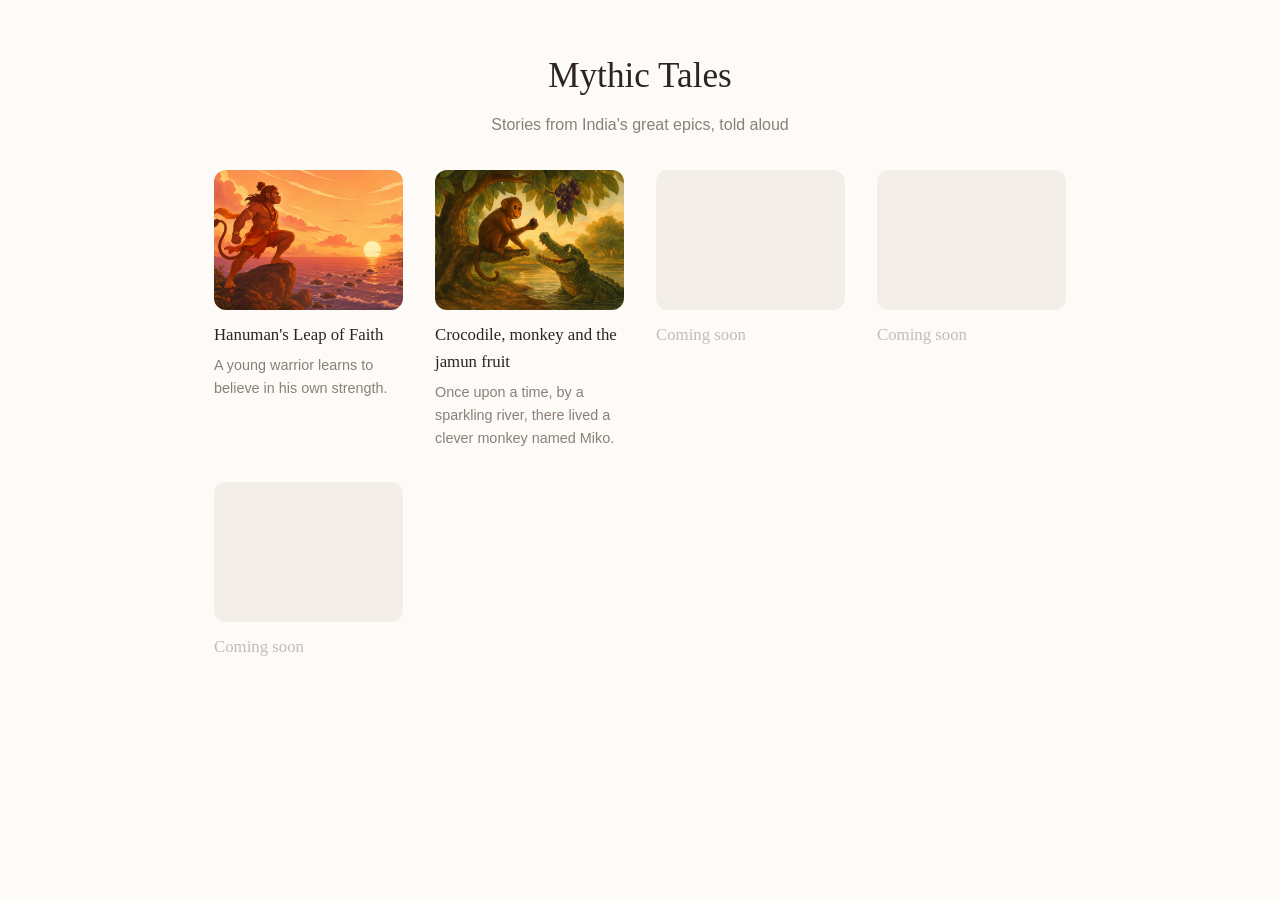
==== site/index.html @ 51dd6d0e "content: publish story - content/crocodile-monkey-and-the-jamun-fruit.md" ====
<!DOCTYPE html>
<html lang="en">
<head>
  <meta charset="UTF-8">
  <meta name="viewport" content="width=device-width, initial-scale=1.0">
  <title>Mythic Tales</title>
  <meta name="description" content="Stories from India's great epics, narrated aloud for kids with expressive AI voice.">

  <meta property="og:title" content="Mythic Tales">
  <meta property="og:description" content="Stories from India's great epics, narrated aloud for kids with expressive AI voice.">
  <meta property="og:image" content="https://guruduttadongre.github.io/mythic-tales/images/site-preview.png">
  <meta property="og:url" content="https://guruduttadongre.github.io/mythic-tales/">
  <meta property="og:type" content="website">

  <meta name="twitter:card" content="summary_large_image">
  <meta name="twitter:title" content="Mythic Tales">
  <meta name="twitter:description" content="Stories from India's great epics, narrated aloud for kids with expressive AI voice.">
  <meta name="twitter:image" content="https://guruduttadongre.github.io/mythic-tales/images/site-preview.png">

  <link rel="stylesheet" href="css/styles.css">
</head>
<body>

  <header class="site-header">
    <h1>Mythic Tales</h1>
    <p class="tagline">Stories from India's great epics, told aloud</p>
  </header>

  <main class="story-grid">

    <a href="hanuman.html" class="story-card story-card--available">
      <div class="story-card__image story-card__image--hanuman"></div>
      <h2>Hanuman's Leap of Faith</h2>
      <p>A young warrior learns to believe in his own strength.</p>
    </a>

    <a href="crocodile-monkey-and-the-jamun-fruit.html" class="story-card story-card--available">
      <div class="story-card__image" style="background-image: url('images/crocodile-monkey-and-the-jamun-fruit-card.png'); background-size: cover; background-position: center;"></div>
      <h2>Crocodile, monkey and the jamun fruit</h2>
      <p>Once upon a time, by a sparkling river, there lived a clever monkey named Miko.</p>
    </a>

    <div class="story-card story-card--coming-soon">
      <div class="story-card__image story-card__image--placeholder"></div>
      <h2>Coming soon</h2>
    </div>

    <div class="story-card story-card--coming-soon">
      <div class="story-card__image story-card__image--placeholder"></div>
      <h2>Coming soon</h2>
    </div>

    <div class="story-card story-card--coming-soon">
      <div class="story-card__image story-card__image--placeholder"></div>
      <h2>Coming soon</h2>
    </div>

  </main>

</body>
</html>
---- site/css/styles.css ----
:root {
  --color-bg: #FDFBF7;
  --mood-bg: #FDFBF7;
  --color-text: #2C2420;
  --color-text-muted: #8A8078;
  --color-terracotta: #D85A30;
  --color-terracotta-light: #F5C4B3;
  --color-border: #EAE3DA;
  --font-heading: Georgia, 'Times New Roman', serif;
  --font-body: -apple-system, 'Segoe UI', Helvetica, Arial, sans-serif;
}

* {
  box-sizing: border-box;
}

body {
  margin: 0;
  background: var(--mood-bg);
  color: var(--color-text);
  font-family: var(--font-body);
  line-height: 1.6;
  transition: background-color 2s ease;
}

.site-header {
  text-align: center;
  padding: 3rem 1.5rem 2rem;
}

.site-header h1 {
  font-family: var(--font-heading);
  font-size: 2.2rem;
  margin: 0 0 0.5rem;
  font-weight: normal;
}

.site-header .tagline {
  color: var(--color-text-muted);
  font-size: 1rem;
  margin: 0;
}

.story-grid {
  max-width: 900px;
  margin: 0 auto;
  padding: 0 1.5rem 4rem;
  display: grid;
  grid-template-columns: repeat(auto-fit, minmax(180px, 1fr));
  gap: 2rem;
}

.story-card {
  text-decoration: none;
  color: inherit;
  display: block;
}

.story-card__image {
  height: 140px;
  border-radius: 12px;
  margin-bottom: 0.75rem;
  background-color: var(--color-terracotta-light);
}

.story-card__image--hanuman {
  background-image: url('../images/hanuman_img.png');
  background-size: cover;
  background-position: center;
}

.story-card__image--placeholder {
  background-color: var(--color-border);
}

.story-card h2 {
  font-family: var(--font-heading);
  font-size: 1.05rem;
  font-weight: normal;
  margin: 0 0 0.35rem;
}

.story-card p {
  font-size: 0.9rem;
  color: var(--color-text-muted);
  margin: 0;
}

.story-card--available {
  transition: opacity 0.15s ease;
}

.story-card--available:hover {
  opacity: 0.85;
}

.story-card--coming-soon {
  opacity: 0.5;
}

.story-card--coming-soon h2 {
  color: var(--color-text-muted);
}

/* ===== Story page ===== */

.story-header {
  max-width: 640px;
  margin: 0 auto;
  padding: 2rem 1.5rem 1rem;
}

.back-link {
  color: var(--color-text-muted);
  text-decoration: none;
  font-size: 0.9rem;
}

.back-link:hover {
  color: var(--color-terracotta);
}

.story-header h1 {
  font-family: var(--font-heading);
  font-weight: normal;
  font-size: 1.8rem;
  margin: 0.75rem 0 0;
}

.story-player {
  max-width: 640px;
  margin: 0 auto;
  padding: 0 1.5rem 5rem;
  text-align: center;
  position: relative;
}

.story-player::before {
  content: "";
  position: fixed;
  inset: 0;
  background-image: var(--story-bg-image, none);
  background-size: cover;
  background-position: center;
  opacity: 0.08;
  z-index: -1;
}

/* Decorative wave flourishes */
.flourish {
  color: var(--color-terracotta-light);
  width: 100px;
  margin: 0 auto;
}

.flourish--top {
  margin-bottom: 1.5rem;
}

.flourish--bottom {
  margin-top: 2.5rem;
}

/* Play button */
.play-button {
  background: var(--color-terracotta);
  color: white;
  border: none;
  border-radius: 999px;
  padding: 0.75rem 1.75rem;
  font-size: 1rem;
  cursor: pointer;
  transition: opacity 0.15s ease, transform 0.1s ease;
}

.play-button:hover {
  opacity: 0.9;
}

.play-button:active {
  transform: scale(0.97);
}

/* Hide the native audio element - we use our own progress bar */
#story-audio {
  display: none;
}

/* Custom progress bar */
.progress-bar-track {
  height: 4px;
  background: var(--color-border);
  border-radius: 999px;
  margin: 1.25rem auto 0;
  max-width: 320px;
  overflow: hidden;
}

.progress-bar-fill {
  height: 100%;
  width: 0%;
  background: var(--color-terracotta);
  border-radius: 999px;
  transition: width 0.2s linear;
}

/* Story text */
.story-text {
  text-align: left;
  margin-top: 2.5rem;
  font-size: 1.1rem;
  line-height: 1.85;
}

.story-text p {
  margin: 0 0 1.25rem;
  opacity: 0;
  transform: translateY(8px);
  animation: fade-in-up 0.6s ease forwards;
}

@keyframes fade-in-up {
  to {
    opacity: 1;
    transform: translateY(0);
  }
}

.story-text p:first-of-type::first-letter {
  font-family: var(--font-heading);
  font-size: 2.6rem;
  float: left;
  line-height: 0.85;
  padding-right: 0.4rem;
  padding-top: 0.15rem;
  color: var(--color-terracotta);
}
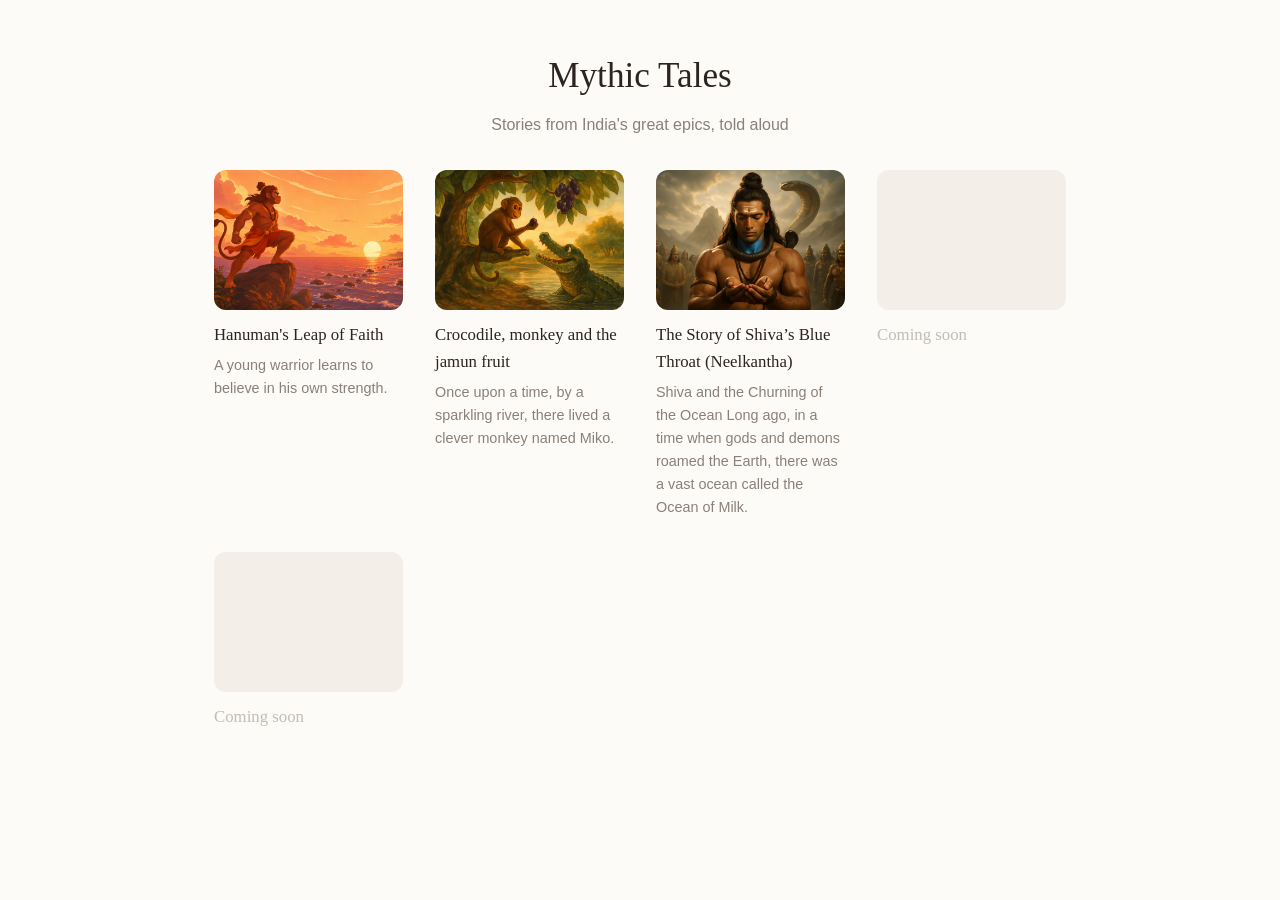
==== commit 6303db57: "content: publish story - content/the-story-of-shiva-s-blue-throat-neelkantha.md" ====
--- a/site/index.html
+++ b/site/index.html
@@ -40,10 +40,11 @@
       <p>Once upon a time, by a sparkling river, there lived a clever monkey named Miko.</p>
     </a>
 
-    <div class="story-card story-card--coming-soon">
-      <div class="story-card__image story-card__image--placeholder"></div>
-      <h2>Coming soon</h2>
-    </div>
+    <a href="the-story-of-shiva-s-blue-throat-neelkantha.html" class="story-card story-card--available">
+      <div class="story-card__image" style="background-image: url('images/the-story-of-shiva-s-blue-throat-neelkantha-card.png'); background-size: cover; background-position: center;"></div>
+      <h2>The Story of Shiva’s Blue Throat (Neelkantha)</h2>
+      <p>Shiva and the Churning of the Ocean Long ago, in a time when gods and demons roamed the Earth, there was a vast ocean called the Ocean of Milk.</p>
+    </a>
 
     <div class="story-card story-card--coming-soon">
       <div class="story-card__image story-card__image--placeholder"></div>
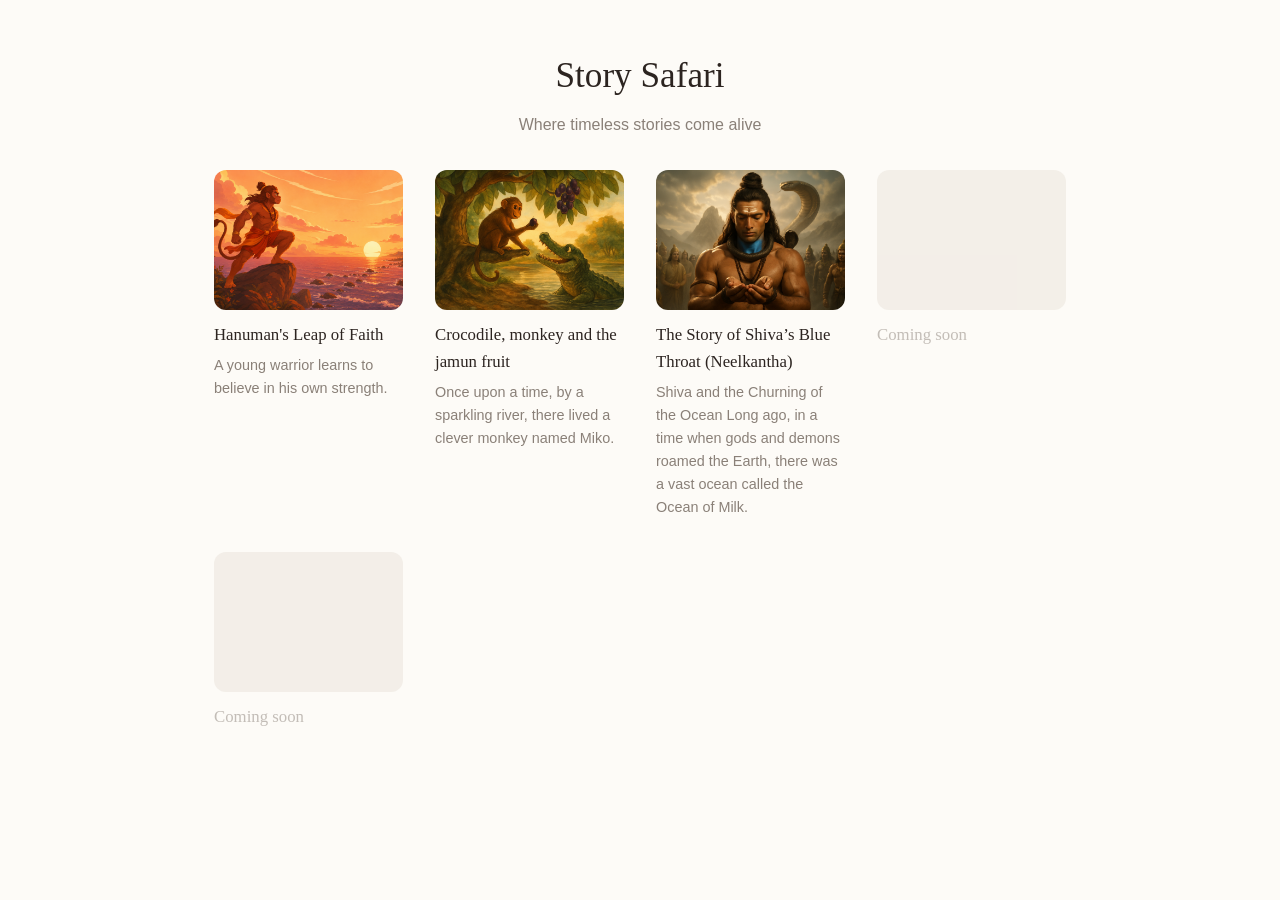
==== commit 27d373f1: "feat: rebrand site from Mythic Tales to Story Safari across homepage, template, and all story pages" ====
--- a/site/index.html
+++ b/site/index.html
@@ -3,60 +3,48 @@
 <head>
   <meta charset="UTF-8">
   <meta name="viewport" content="width=device-width, initial-scale=1.0">
-  <title>Mythic Tales</title>
-  <meta name="description" content="Stories from India's great epics, narrated aloud for kids with expressive AI voice.">
-
-  <meta property="og:title" content="Mythic Tales">
-  <meta property="og:description" content="Stories from India's great epics, narrated aloud for kids with expressive AI voice.">
+  <title>Story Safari</title>
+  <meta name="description" content="Where timeless stories come alive - narrated aloud for kids with expressive AI voice.">
+  <meta property="og:title" content="Story Safari">
+  <meta property="og:description" content="Where timeless stories come alive - narrated aloud for kids with expressive AI voice.">
   <meta property="og:image" content="https://guruduttadongre.github.io/mythic-tales/images/site-preview.png">
   <meta property="og:url" content="https://guruduttadongre.github.io/mythic-tales/">
   <meta property="og:type" content="website">
-
   <meta name="twitter:card" content="summary_large_image">
-  <meta name="twitter:title" content="Mythic Tales">
-  <meta name="twitter:description" content="Stories from India's great epics, narrated aloud for kids with expressive AI voice.">
+  <meta name="twitter:title" content="Story Safari">
+  <meta name="twitter:description" content="Where timeless stories come alive - narrated aloud for kids with expressive AI voice.">
   <meta name="twitter:image" content="https://guruduttadongre.github.io/mythic-tales/images/site-preview.png">
-
   <link rel="stylesheet" href="css/styles.css">
 </head>
 <body>
-
   <header class="site-header">
-    <h1>Mythic Tales</h1>
-    <p class="tagline">Stories from India's great epics, told aloud</p>
+    <h1>Story Safari</h1>
+    <p class="tagline">Where timeless stories come alive</p>
   </header>
-
   <main class="story-grid">
-
     <a href="hanuman.html" class="story-card story-card--available">
       <div class="story-card__image story-card__image--hanuman"></div>
       <h2>Hanuman's Leap of Faith</h2>
       <p>A young warrior learns to believe in his own strength.</p>
     </a>
-
     <a href="crocodile-monkey-and-the-jamun-fruit.html" class="story-card story-card--available">
       <div class="story-card__image" style="background-image: url('images/crocodile-monkey-and-the-jamun-fruit-card.png'); background-size: cover; background-position: center;"></div>
       <h2>Crocodile, monkey and the jamun fruit</h2>
       <p>Once upon a time, by a sparkling river, there lived a clever monkey named Miko.</p>
     </a>
-
     <a href="the-story-of-shiva-s-blue-throat-neelkantha.html" class="story-card story-card--available">
       <div class="story-card__image" style="background-image: url('images/the-story-of-shiva-s-blue-throat-neelkantha-card.png'); background-size: cover; background-position: center;"></div>
       <h2>The Story of Shiva’s Blue Throat (Neelkantha)</h2>
       <p>Shiva and the Churning of the Ocean Long ago, in a time when gods and demons roamed the Earth, there was a vast ocean called the Ocean of Milk.</p>
     </a>
-
     <div class="story-card story-card--coming-soon">
       <div class="story-card__image story-card__image--placeholder"></div>
       <h2>Coming soon</h2>
     </div>
-
     <div class="story-card story-card--coming-soon">
       <div class="story-card__image story-card__image--placeholder"></div>
       <h2>Coming soon</h2>
     </div>
-
   </main>
-
 </body>
 </html>
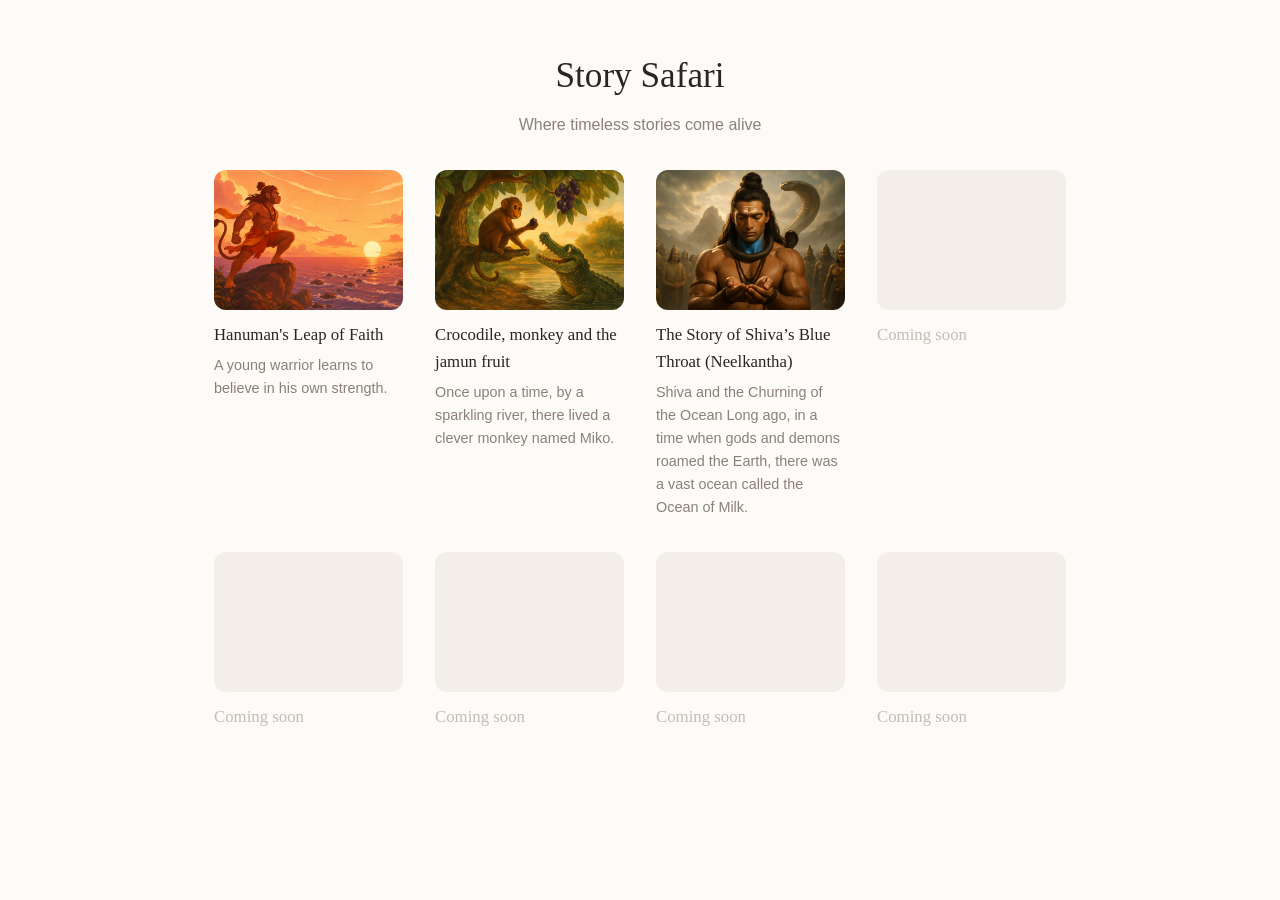
==== commit 62690b65: "feat: add script to append 'Coming soon' placeholder slots to homepage; add 3 more slots" ====
--- a/site/index.html
+++ b/site/index.html
@@ -45,6 +45,20 @@
       <div class="story-card__image story-card__image--placeholder"></div>
       <h2>Coming soon</h2>
     </div>
+  
+    <div class="story-card story-card--coming-soon">
+      <div class="story-card__image story-card__image--placeholder"></div>
+      <h2>Coming soon</h2>
+    </div>
+    <div class="story-card story-card--coming-soon">
+      <div class="story-card__image story-card__image--placeholder"></div>
+      <h2>Coming soon</h2>
+    </div>
+    <div class="story-card story-card--coming-soon">
+      <div class="story-card__image story-card__image--placeholder"></div>
+      <h2>Coming soon</h2>
+    </div>
+
   </main>
 </body>
 </html>
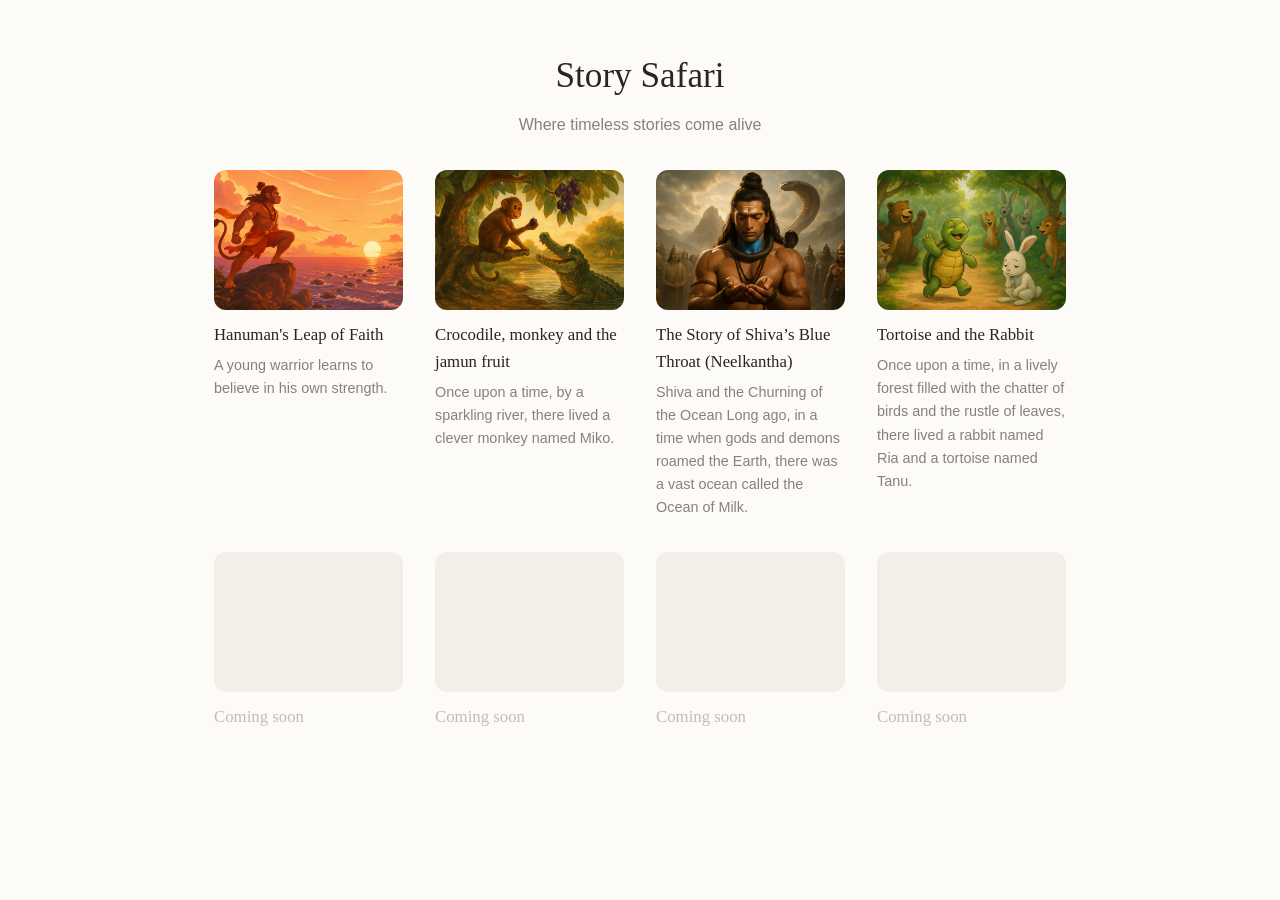
==== commit 1e3257a6: "content: publish story - content/tortoise-and-the-rabbit.md" ====
--- a/site/index.html
+++ b/site/index.html
@@ -37,10 +37,11 @@
       <h2>The Story of Shiva’s Blue Throat (Neelkantha)</h2>
       <p>Shiva and the Churning of the Ocean Long ago, in a time when gods and demons roamed the Earth, there was a vast ocean called the Ocean of Milk.</p>
     </a>
-    <div class="story-card story-card--coming-soon">
-      <div class="story-card__image story-card__image--placeholder"></div>
-      <h2>Coming soon</h2>
-    </div>
+    <a href="tortoise-and-the-rabbit.html" class="story-card story-card--available">
+      <div class="story-card__image" style="background-image: url('images/tortoise-and-the-rabbit-card.png'); background-size: cover; background-position: center;"></div>
+      <h2>Tortoise and the Rabbit</h2>
+      <p>Once upon a time, in a lively forest filled with the chatter of birds and the rustle of leaves, there lived a rabbit named Ria and a tortoise named Tanu.</p>
+    </a>
     <div class="story-card story-card--coming-soon">
       <div class="story-card__image story-card__image--placeholder"></div>
       <h2>Coming soon</h2>
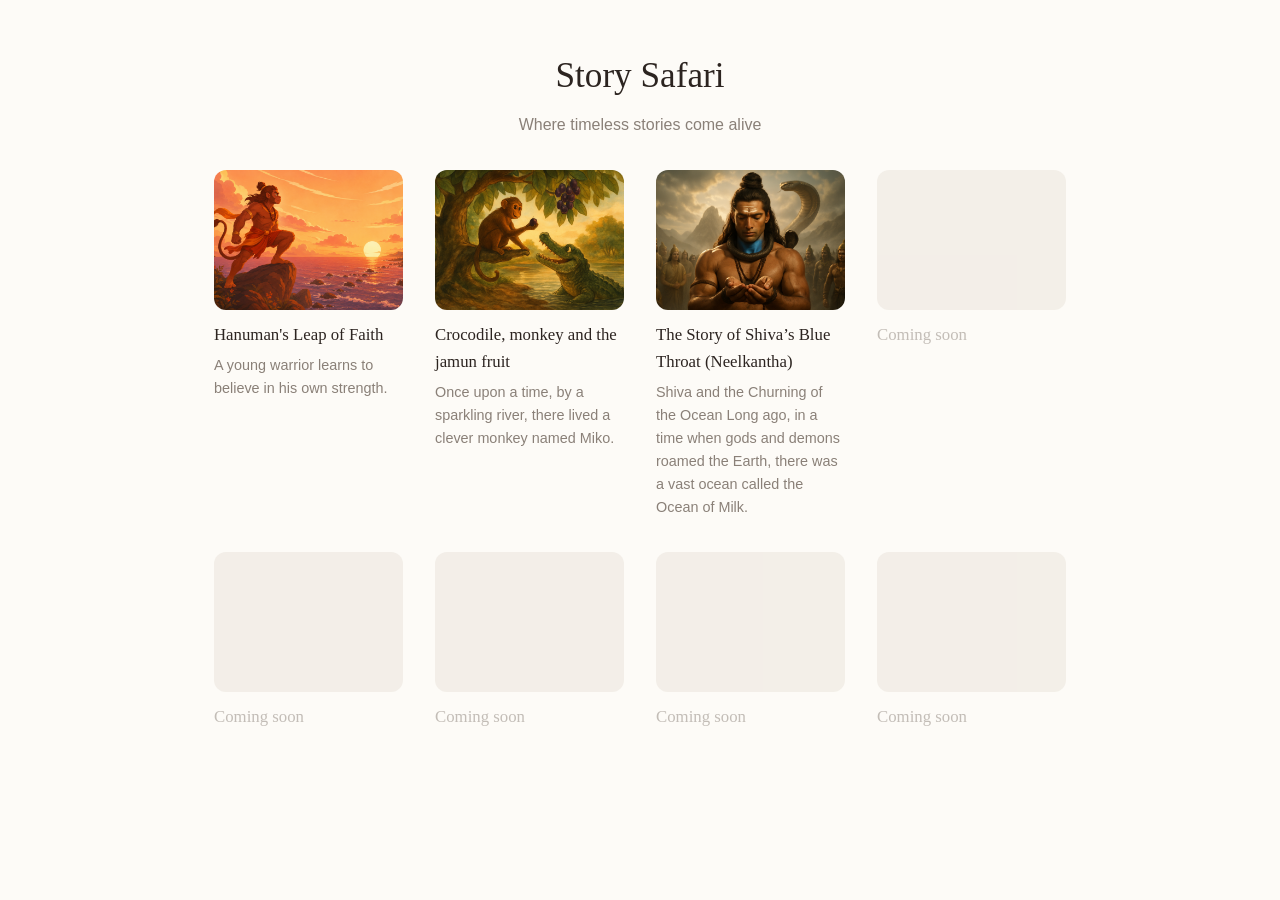
==== commit a2b0f6e6: "chore: take down story - content/tortoise-and-the-rabbit.md" ====
--- a/site/index.html
+++ b/site/index.html
@@ -37,11 +37,10 @@
       <h2>The Story of Shiva’s Blue Throat (Neelkantha)</h2>
       <p>Shiva and the Churning of the Ocean Long ago, in a time when gods and demons roamed the Earth, there was a vast ocean called the Ocean of Milk.</p>
     </a>
-    <a href="tortoise-and-the-rabbit.html" class="story-card story-card--available">
-      <div class="story-card__image" style="background-image: url('images/tortoise-and-the-rabbit-card.png'); background-size: cover; background-position: center;"></div>
-      <h2>Tortoise and the Rabbit</h2>
-      <p>Once upon a time, in a lively forest filled with the chatter of birds and the rustle of leaves, there lived a rabbit named Ria and a tortoise named Tanu.</p>
-    </a>
+    <div class="story-card story-card--coming-soon">
+      <div class="story-card__image story-card__image--placeholder"></div>
+      <h2>Coming soon</h2>
+    </div>
     <div class="story-card story-card--coming-soon">
       <div class="story-card__image story-card__image--placeholder"></div>
       <h2>Coming soon</h2>
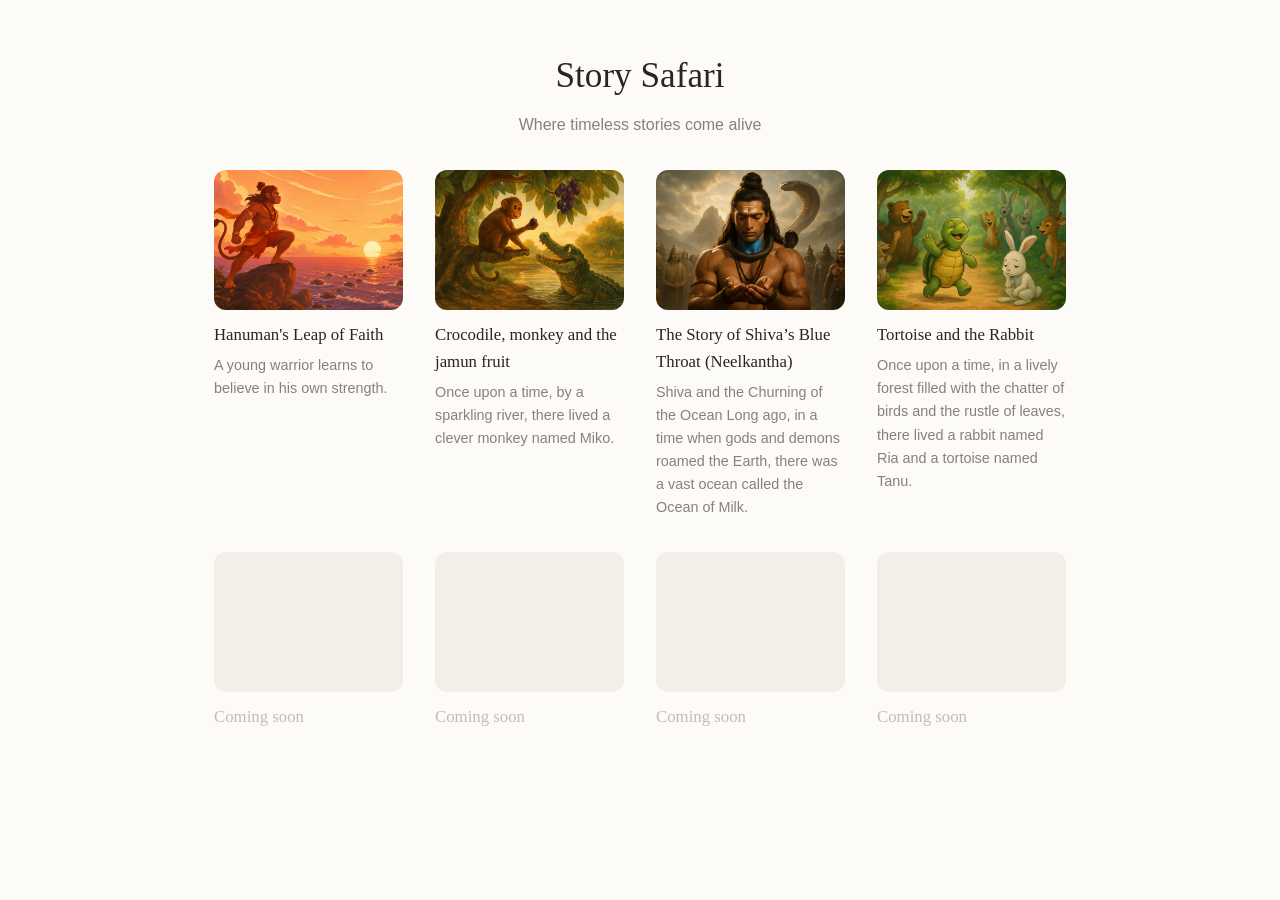
==== commit 09d6d560: "chore: restore Tortoise and the Rabbit for takedown-workflow re-test" ====
--- a/site/index.html
+++ b/site/index.html
@@ -37,15 +37,15 @@
       <h2>The Story of Shiva’s Blue Throat (Neelkantha)</h2>
       <p>Shiva and the Churning of the Ocean Long ago, in a time when gods and demons roamed the Earth, there was a vast ocean called the Ocean of Milk.</p>
     </a>
+    <a href="tortoise-and-the-rabbit.html" class="story-card story-card--available">
+      <div class="story-card__image" style="background-image: url('images/tortoise-and-the-rabbit-card.png'); background-size: cover; background-position: center;"></div>
+      <h2>Tortoise and the Rabbit</h2>
+      <p>Once upon a time, in a lively forest filled with the chatter of birds and the rustle of leaves, there lived a rabbit named Ria and a tortoise named Tanu.</p>
+    </a>
     <div class="story-card story-card--coming-soon">
       <div class="story-card__image story-card__image--placeholder"></div>
       <h2>Coming soon</h2>
     </div>
-    <div class="story-card story-card--coming-soon">
-      <div class="story-card__image story-card__image--placeholder"></div>
-      <h2>Coming soon</h2>
-    </div>
-  
     <div class="story-card story-card--coming-soon">
       <div class="story-card__image story-card__image--placeholder"></div>
       <h2>Coming soon</h2>
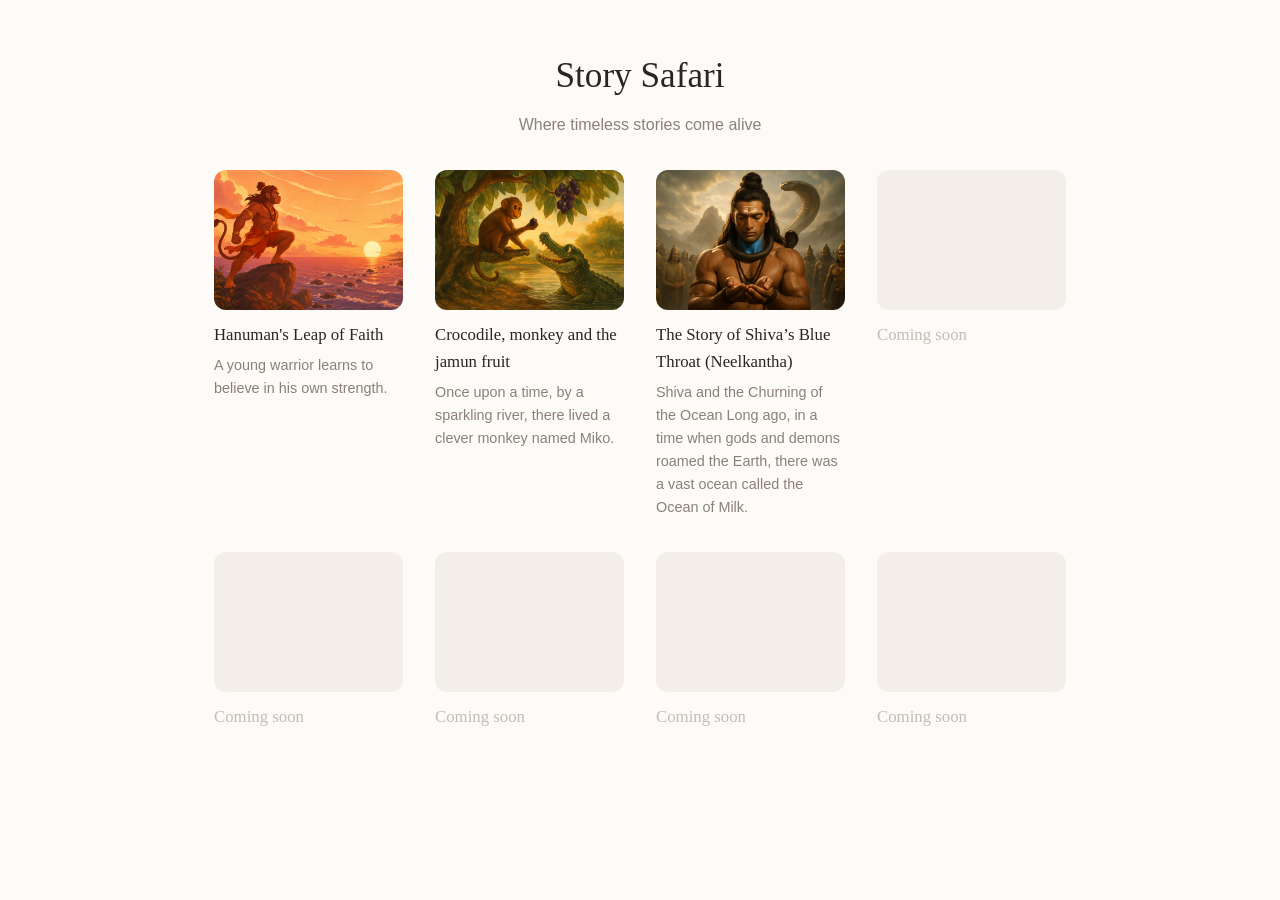
==== commit 3d14f89d: "chore: take down story - content/tortoise-and-the-rabbit.md" ====
--- a/site/index.html
+++ b/site/index.html
@@ -37,11 +37,10 @@
       <h2>The Story of Shiva’s Blue Throat (Neelkantha)</h2>
       <p>Shiva and the Churning of the Ocean Long ago, in a time when gods and demons roamed the Earth, there was a vast ocean called the Ocean of Milk.</p>
     </a>
-    <a href="tortoise-and-the-rabbit.html" class="story-card story-card--available">
-      <div class="story-card__image" style="background-image: url('images/tortoise-and-the-rabbit-card.png'); background-size: cover; background-position: center;"></div>
-      <h2>Tortoise and the Rabbit</h2>
-      <p>Once upon a time, in a lively forest filled with the chatter of birds and the rustle of leaves, there lived a rabbit named Ria and a tortoise named Tanu.</p>
-    </a>
+    <div class="story-card story-card--coming-soon">
+      <div class="story-card__image story-card__image--placeholder"></div>
+      <h2>Coming soon</h2>
+    </div>
     <div class="story-card story-card--coming-soon">
       <div class="story-card__image story-card__image--placeholder"></div>
       <h2>Coming soon</h2>
